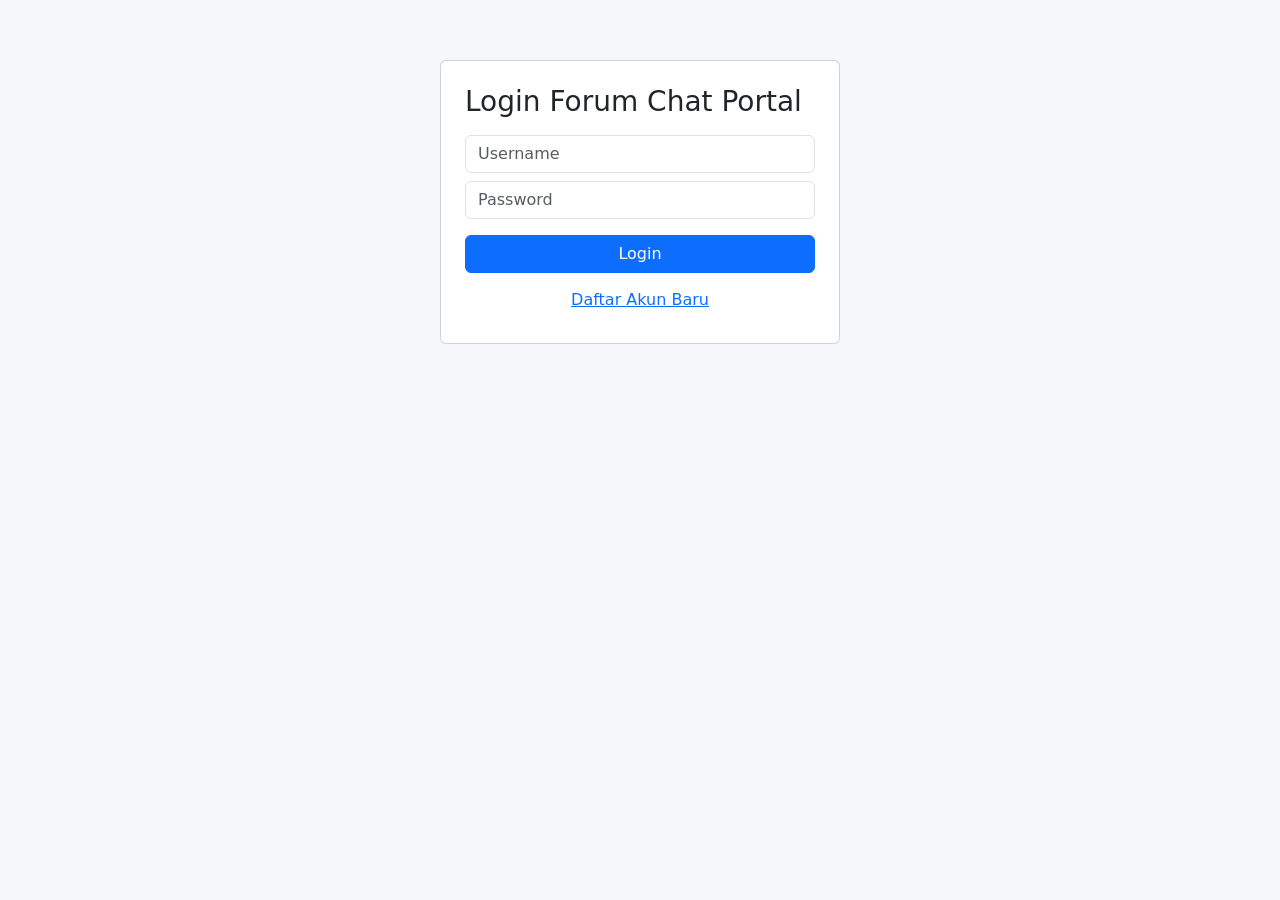
==== index.html @ 5ca91138 "Update index.html" ====
<!DOCTYPE html>
<html lang="id">
<head>
  <meta charset="UTF-8">
  <meta name="viewport" content="width=device-width,initial-scale=1.0">
  <title>Forum Chat Portal</title>
  <link rel="stylesheet" href="https://cdn.jsdelivr.net/npm/bootstrap@5.3.0/dist/css/bootstrap.min.css">
  <link rel="stylesheet" href="styles.css">
  <style>
    body { background: #f5f7fa; }
    .container { max-width: 900px; margin-top: 30px; }
    #loginPage { max-width: 400px; margin: 60px auto; }
    #calendar { max-width: 600px; margin: 0 auto 2rem; }
    #pendingUsersList li { font-size: 1rem; }
    #registerModal {
      position:fixed; top:0; left:0; width:100vw; height:100vh; background:#0008; z-index:2000; display:none;
      align-items:center; justify-content:center;
    }
    #registerModal .modal-content {
      max-width:350px; margin:auto; padding:2rem; background:#fff; border-radius:0.5rem; box-shadow:0 4px 16px #3334;
    }
    .d-none { display: none !important; }
    /* Custom tab look */
    .nav-tabs {
      background: #fff;
      border-radius: 0.5rem 0.5rem 0 0;
      box-shadow: 0 2px 8px #0001;
    }
    .nav-tabs .nav-link {
      color: #495057;
      transition: background 0.2s, color 0.2s;
      font-weight: 500;
    }
    .nav-tabs .nav-link.active {
      color: #0d6efd;
      background: #f8f9fa;
      border-bottom: 2px solid #0d6efd;
    }
    .nav-tabs .nav-link:hover {
      color: #0a58ca;
      background: #f1f3f5;
    }
    @media (max-width: 768px) {
      .nav-tabs {
        overflow-x: auto;
        flex-wrap: nowrap;
      }
      .nav-tabs .nav-item {
        flex: 1 0 auto;
      }
    }
  </style>
</head>
<body>
  <!-- Login page -->
  <div id="loginPage" class="card p-4" style="display:none;">
    <h3 class="mb-3">Login Forum Chat Portal</h3>
    <input type="text" id="username" class="form-control mb-2" placeholder="Username">
    <input type="password" id="password" class="form-control mb-3" placeholder="Password">
    <button class="btn btn-primary w-100" onclick="doLogin()">Login</button>
    <button class="btn btn-link w-100 mt-2" onclick="showRegisterModal()">Daftar Akun Baru</button>
  </div>

  <!-- Main app -->
  <div id="mainApp" class="container card p-4" style="display:none;">
    <ul class="nav nav-tabs mb-3" id="mainTab" role="tablist">
      <li class="nav-item" role="presentation">
        <button class="nav-link active" id="dashboard-tab" data-bs-toggle="tab" type="button" role="tab" aria-controls="dashboard" aria-selected="true" onclick="showTab('dashboard', event)">Dashboard</button>
      </li>
      <li class="nav-item" role="presentation">
        <button class="nav-link" id="forumchat-tab" data-bs-toggle="tab" type="button" role="tab" aria-controls="forumchat" aria-selected="false" onclick="showTab('forumchat', event)">Forum Chat</button>
      </li>
      <li class="nav-item" role="presentation">
        <button class="nav-link" id="matkul-tab" data-bs-toggle="tab" type="button" role="tab" aria-controls="matkul" aria-selected="false" onclick="showTab('matkul', event)">Mata Kuliah</button>
      </li>
      <li class="nav-item" role="presentation">
        <button class="nav-link" id="jadwalkalender-tab" data-bs-toggle="tab" type="button" role="tab" aria-controls="jadwalkalender" aria-selected="false" onclick="showTab('jadwalkalender', event)">Jadwal & Kalender</button>
      </li>
      <li class="nav-item" role="presentation">
        <button class="nav-link" id="nilai-tab" data-bs-toggle="tab" type="button" role="tab" aria-controls="nilai" aria-selected="false" onclick="showTab('nilai', event)">Nilai</button>
      </li>
      <li class="nav-item" role="presentation">
        <button class="nav-link" id="tugas-tab" data-bs-toggle="tab" type="button" role="tab" aria-controls="tugas" aria-selected="false" onclick="showTab('tugas', event)">Tugas</button>
      </li>
      <li class="nav-item" role="presentation">
        <button class="nav-link" id="catatan-tab" data-bs-toggle="tab" type="button" role="tab" aria-controls="catatan" aria-selected="false" onclick="showTab('catatan', event)">Catatan</button>
      </li>
      <li class="nav-item" role="presentation">
        <button class="nav-link" id="profil-tab" data-bs-toggle="tab" type="button" role="tab" aria-controls="profil" aria-selected="false" onclick="showTab('profil', event)">Profil</button>
      </li>
      <li class="nav-item" role="presentation">
        <button class="nav-link" id="verifTabBtn" style="display:none;" data-bs-toggle="tab" type="button" role="tab" aria-controls="verifakun" aria-selected="false" onclick="showTab('verifakun', event)">Verif Akun</button>
      </li>
      <li class="nav-item ms-auto" role="presentation">
        <button class="nav-link text-danger" onclick="logout()">Logout</button>
      </li>
    </ul>

    <div id="dashboard" class="tab-section tab-active">
      <h4>Selamat Datang di Forum Chat Portal</h4>
      <div id="pendingNotif" style="margin-bottom:10px;"></div>
      <textarea id="dashboardInput" class="form-control mb-2" rows="2" placeholder="Catatan singkat..."></textarea>
      <button class="btn btn-secondary btn-sm" onclick="simpanText('dashboardInput')">Simpan</button>
    </div>

    <div id="forumchat" class="tab-section">
      <h4>Forum Chat</h4>
      <div id="chatBox" class="border rounded p-2 mb-2" style="height:250px; overflow-y:auto; background:#fff;"></div>
      <textarea id="chatInput" class="form-control mb-2" rows="2" placeholder="Ketik pesan..."></textarea>
      <button class="btn btn-primary btn-sm" onclick="kirimPesanChat()">Kirim</button>
    </div>

    <div id="matkul" class="tab-section">
      <h4>Daftar Mata Kuliah</h4>
      <table id="tabel-matkul" class="table table-striped">
        <thead><tr><th>Nama Mata Kuliah</th><th>Dosen</th><th>Aksi</th></tr></thead>
        <tbody></tbody>
      </table>
      <button class="btn btn-success btn-sm" onclick="tambahBarisManual('tabel-matkul')">Tambah Baris</button>
      <button class="btn btn-secondary btn-sm" onclick="simpanTabel('tabel-matkul')">Simpan</button>
    </div>

    <div id="jadwalkalender" class="tab-section">
      <h4>Jadwal & Kalender Kegiatan</h4>
      <div id="calendar"></div>
      <hr/>
      <h5 class="mt-4 mb-2">Tabel Jadwal Mingguan</h5>
      <table id="tabel-jadwal" class="table table-striped mb-2">
        <thead><tr><th>Hari</th><th>Jam</th><th>Matkul</th><th>Kelas</th><th>Aksi</th></tr></thead>
        <tbody></tbody>
      </table>
      <button class="btn btn-success btn-sm" onclick="tambahBarisManual('tabel-jadwal')">Tambah Baris</button>
      <button class="btn btn-secondary btn-sm" onclick="simpanTabel('tabel-jadwal')">Simpan Jadwal</button>
    </div>

    <div id="nilai" class="tab-section">
      <h4>Nilai</h4>
      <table id="tabel-nilai" class="table table-striped">
        <thead><tr><th>Matkul</th><th>Nilai</th><th>Aksi</th></tr></thead>
        <tbody></tbody>
      </table>
      <button class="btn btn-success btn-sm" onclick="tambahBarisManual('tabel-nilai')">Tambah Baris</button>
      <button class="btn btn-secondary btn-sm" onclick="simpanTabel('tabel-nilai')">Simpan</button>
    </div>

    <div id="tugas" class="tab-section">
      <h4>Daftar Tugas</h4>
      <table id="tabel-tugas" class="table table-striped">
        <thead><tr><th>Judul</th><th>Tenggat</th><th>Status</th><th>Aksi</th></tr></thead>
        <tbody></tbody>
      </table>
      <button class="btn btn-success btn-sm" onclick="tambahBarisManualTugas()">Tambah Baris</button>
      <button class="btn btn-secondary btn-sm" onclick="simpanTabelTugas()">Simpan</button>
    </div>

    <div id="catatan" class="tab-section">
      <h4>Catatan Pribadi</h4>
      <ul id="listCatatan" class="list-group mb-2"></ul>
      <textarea id="catatanInput" class="form-control mb-2" rows="2" placeholder="Tulis catatan..."></textarea>
      <button class="btn btn-primary btn-sm" onclick="simpanCatatan()">Simpan Catatan</button>
    </div>

    <div id="profil" class="tab-section">
      <h4>Profil</h4>
      <img id="fotoPreview" src="https://ui-avatars.com/api/?name=User" class="mb-2">
      <input type="file" id="fotoInput" accept="image/*" onchange="uploadFoto()" class="form-control d-none">
      <button id="editFotoBtn" class="btn btn-secondary btn-sm mb-2" onclick="editFoto()">Ubah Foto</button>
      <table id="profilTable" class="table">
        <tr><td>Nama</td><td contenteditable="true"></td></tr>
        <tr><td>Email</td><td contenteditable="true"></td></tr>
        <tr><td>No. HP</td><td contenteditable="true"></td></tr>
        <tr><td>Alamat</td><td contenteditable="true"></td></tr>
      </table>
      <button class="btn btn-secondary btn-sm" onclick="simpanProfil()">Simpan Profil</button>
    </div>

    <div id="verifakun" class="tab-section" style="display:none;">
      <h4>Verifikasi Akun Pending</h4>
      <ul id="pendingUsersList" class="list-group"></ul>
    </div>
  </div>

  <!-- Modal Daftar -->
  <div id="registerModal" style="display:none;">
    <div class="modal-content">
      <h5 class="mb-3">Daftar Akun Baru</h5>
      <input type="text" id="regUsername" class="form-control mb-2" placeholder="Username">
      <input type="password" id="regPassword" class="form-control mb-2" placeholder="Password">
      <input type="text" id="regNama" class="form-control mb-3" placeholder="Nama Lengkap">
      <button class="btn btn-primary w-100 mb-2" onclick="registerAccount()">Daftar</button>
      <button class="btn btn-link w-100" onclick="hideRegisterModal()">Batal</button>
    </div>
  </div>

  <!-- Firebase & JS -->
  <script src="https://www.gstatic.com/firebasejs/8.10.1/firebase-app.js"></script>
  <script src="https://www.gstatic.com/firebasejs/8.10.1/firebase-database.js"></script>
  <script src="https://cdn.jsdelivr.net/npm/fullcalendar@6.1.9/index.global.min.js"></script>
  <script>
    // Konfigurasi Firebase dari kamu
    const firebaseConfig = {
      apiKey: "AIzaSyAeC2wlPafry-qaaPF0xvjOtoT7UhYarGg",
      authDomain: "forumchatportal.firebaseapp.com",
      databaseURL: "https://forumchatportal-default-rtdb.asia-southeast1.firebasedatabase.app",
      projectId: "forumchatportal",
      storageBucket: "forumchatportal.appspot.com",
      messagingSenderId: "827734259506",
      appId: "1:827734259506:web:5e8a59ff4cc28f32a3892b",
      measurementId: "G-V7SR8JG4TW"
    };
    firebase.initializeApp(firebaseConfig);
    window.db = firebase.database();
  </script>
  <script src="app.js"></script>
</body>
</html>
---- styles.css ----
.tab-section { display: none; }
.tab-active { display: block; }
textarea { width: 100%; height: 150px; }
.hapus-btn { cursor: pointer; color: red; font-weight: bold; }
#fotoPreview {
  width: 150px; height: 150px; object-fit: cover;
  border-radius: 50%; border: 2px solid #ccc;
}
/* Tambahan style tombol kolom */
.d-flex.gap-2 > .btn { min-width: 120px; }
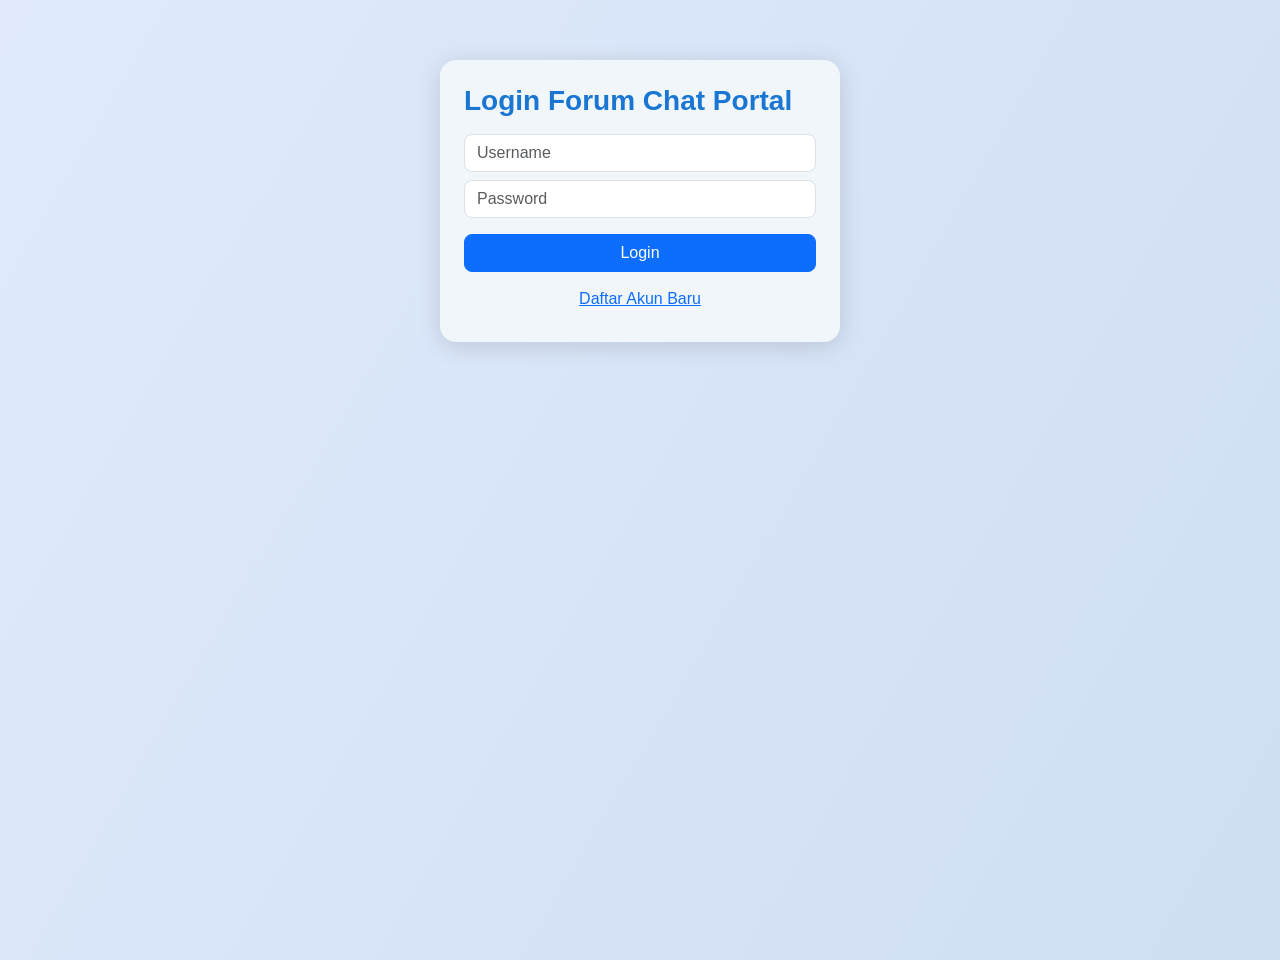
==== commit 207ee300: "Update index.html" ====
--- a/index.html
+++ b/index.html
@@ -6,50 +6,7 @@
   <title>Forum Chat Portal</title>
   <link rel="stylesheet" href="https://cdn.jsdelivr.net/npm/bootstrap@5.3.0/dist/css/bootstrap.min.css">
   <link rel="stylesheet" href="styles.css">
-  <style>
-    body { background: #f5f7fa; }
-    .container { max-width: 900px; margin-top: 30px; }
-    #loginPage { max-width: 400px; margin: 60px auto; }
-    #calendar { max-width: 600px; margin: 0 auto 2rem; }
-    #pendingUsersList li { font-size: 1rem; }
-    #registerModal {
-      position:fixed; top:0; left:0; width:100vw; height:100vh; background:#0008; z-index:2000; display:none;
-      align-items:center; justify-content:center;
-    }
-    #registerModal .modal-content {
-      max-width:350px; margin:auto; padding:2rem; background:#fff; border-radius:0.5rem; box-shadow:0 4px 16px #3334;
-    }
-    .d-none { display: none !important; }
-    /* Custom tab look */
-    .nav-tabs {
-      background: #fff;
-      border-radius: 0.5rem 0.5rem 0 0;
-      box-shadow: 0 2px 8px #0001;
-    }
-    .nav-tabs .nav-link {
-      color: #495057;
-      transition: background 0.2s, color 0.2s;
-      font-weight: 500;
-    }
-    .nav-tabs .nav-link.active {
-      color: #0d6efd;
-      background: #f8f9fa;
-      border-bottom: 2px solid #0d6efd;
-    }
-    .nav-tabs .nav-link:hover {
-      color: #0a58ca;
-      background: #f1f3f5;
-    }
-    @media (max-width: 768px) {
-      .nav-tabs {
-        overflow-x: auto;
-        flex-wrap: nowrap;
-      }
-      .nav-tabs .nav-item {
-        flex: 1 0 auto;
-      }
-    }
-  </style>
+  <link rel="manifest" href="manifest.json">
 </head>
 <body>
   <!-- Login page -->
@@ -63,6 +20,7 @@
 
   <!-- Main app -->
   <div id="mainApp" class="container card p-4" style="display:none;">
+    <!-- Modern horizontal nav-tabs -->
     <ul class="nav nav-tabs mb-3" id="mainTab" role="tablist">
       <li class="nav-item" role="presentation">
         <button class="nav-link active" id="dashboard-tab" data-bs-toggle="tab" type="button" role="tab" aria-controls="dashboard" aria-selected="true" onclick="showTab('dashboard', event)">Dashboard</button>
@@ -74,13 +32,16 @@
         <button class="nav-link" id="matkul-tab" data-bs-toggle="tab" type="button" role="tab" aria-controls="matkul" aria-selected="false" onclick="showTab('matkul', event)">Mata Kuliah</button>
       </li>
       <li class="nav-item" role="presentation">
-        <button class="nav-link" id="jadwalkalender-tab" data-bs-toggle="tab" type="button" role="tab" aria-controls="jadwalkalender" aria-selected="false" onclick="showTab('jadwalkalender', event)">Jadwal & Kalender</button>
+        <button class="nav-link" id="jadwal-tab" data-bs-toggle="tab" type="button" role="tab" aria-controls="jadwal" aria-selected="false" onclick="showTab('jadwal', event)">Jadwal</button>
       </li>
       <li class="nav-item" role="presentation">
         <button class="nav-link" id="nilai-tab" data-bs-toggle="tab" type="button" role="tab" aria-controls="nilai" aria-selected="false" onclick="showTab('nilai', event)">Nilai</button>
       </li>
       <li class="nav-item" role="presentation">
         <button class="nav-link" id="tugas-tab" data-bs-toggle="tab" type="button" role="tab" aria-controls="tugas" aria-selected="false" onclick="showTab('tugas', event)">Tugas</button>
+      </li>
+      <li class="nav-item" role="presentation">
+        <button class="nav-link" id="kalender-tab" data-bs-toggle="tab" type="button" role="tab" aria-controls="kalender" aria-selected="false" onclick="showTab('kalender', event)">Kalender</button>
       </li>
       <li class="nav-item" role="presentation">
         <button class="nav-link" id="catatan-tab" data-bs-toggle="tab" type="button" role="tab" aria-controls="catatan" aria-selected="false" onclick="showTab('catatan', event)">Catatan</button>
@@ -98,7 +59,6 @@
 
     <div id="dashboard" class="tab-section tab-active">
       <h4>Selamat Datang di Forum Chat Portal</h4>
-      <div id="pendingNotif" style="margin-bottom:10px;"></div>
       <textarea id="dashboardInput" class="form-control mb-2" rows="2" placeholder="Catatan singkat..."></textarea>
       <button class="btn btn-secondary btn-sm" onclick="simpanText('dashboardInput')">Simpan</button>
     </div>
@@ -108,6 +68,9 @@
       <div id="chatBox" class="border rounded p-2 mb-2" style="height:250px; overflow-y:auto; background:#fff;"></div>
       <textarea id="chatInput" class="form-control mb-2" rows="2" placeholder="Ketik pesan..."></textarea>
       <button class="btn btn-primary btn-sm" onclick="kirimPesanChat()">Kirim</button>
+      <button class="nav-link" id="forumchat-tab" data-bs-toggle="tab" type="button" role="tab" aria-controls="forumchat" aria-selected="false" onclick="showTab('forumchat', event)">
+      <span id="notifBadge" class="badge bg-danger ms-1 d-none">●</span>
+      </button>
     </div>
 
     <div id="matkul" class="tab-section">
@@ -120,17 +83,14 @@
       <button class="btn btn-secondary btn-sm" onclick="simpanTabel('tabel-matkul')">Simpan</button>
     </div>
 
-    <div id="jadwalkalender" class="tab-section">
-      <h4>Jadwal & Kalender Kegiatan</h4>
-      <div id="calendar"></div>
-      <hr/>
-      <h5 class="mt-4 mb-2">Tabel Jadwal Mingguan</h5>
-      <table id="tabel-jadwal" class="table table-striped mb-2">
+    <div id="jadwal" class="tab-section">
+      <h4>Jadwal Kuliah</h4>
+      <table id="tabel-jadwal" class="table table-striped">
         <thead><tr><th>Hari</th><th>Jam</th><th>Matkul</th><th>Kelas</th><th>Aksi</th></tr></thead>
         <tbody></tbody>
       </table>
       <button class="btn btn-success btn-sm" onclick="tambahBarisManual('tabel-jadwal')">Tambah Baris</button>
-      <button class="btn btn-secondary btn-sm" onclick="simpanTabel('tabel-jadwal')">Simpan Jadwal</button>
+      <button class="btn btn-secondary btn-sm" onclick="simpanTabel('tabel-jadwal')">Simpan</button>
     </div>
 
     <div id="nilai" class="tab-section">
@@ -151,6 +111,11 @@
       </table>
       <button class="btn btn-success btn-sm" onclick="tambahBarisManualTugas()">Tambah Baris</button>
       <button class="btn btn-secondary btn-sm" onclick="simpanTabelTugas()">Simpan</button>
+    </div>
+
+    <div id="kalender" class="tab-section">
+      <h4>Kalender Kegiatan</h4>
+      <div id="calendar"></div>
     </div>
 
     <div id="catatan" class="tab-section">
@@ -197,7 +162,7 @@
   <script src="https://www.gstatic.com/firebasejs/8.10.1/firebase-database.js"></script>
   <script src="https://cdn.jsdelivr.net/npm/fullcalendar@6.1.9/index.global.min.js"></script>
   <script>
-    // Konfigurasi Firebase dari kamu
+    // Konfigurasi Firebase dari saya
     const firebaseConfig = {
       apiKey: "AIzaSyAeC2wlPafry-qaaPF0xvjOtoT7UhYarGg",
       authDomain: "forumchatportal.firebaseapp.com",
@@ -212,5 +177,18 @@
     window.db = firebase.database();
   </script>
   <script src="app.js"></script>
+  <script>
+if ('serviceWorker' in navigator) {
+  window.addEventListener('load', function() {
+    navigator.serviceWorker.register('/webportal/sw.js')
+      .then(function(reg) {
+        console.log('Service Worker registered! Scope:', reg.scope);
+      })
+      .catch(function(err) {
+        console.error('Service Worker registration failed:', err);
+      });
+  });
+}
+</script>
 </body>
 </html>
--- a/styles.css
+++ b/styles.css
@@ -1,10 +1,201 @@
+/* --- BASED ON EXISTING STYLES --- */
 .tab-section { display: none; }
-.tab-active { display: block; }
+.tab-section.tab-active { display: block; }
 textarea { width: 100%; height: 150px; }
-.hapus-btn { cursor: pointer; color: red; font-weight: bold; }
+.hapus-btn {
+  cursor: pointer;
+  color: #e63946;
+  font-weight: bold;
+  background: none;
+  border: none;
+  transition: color 0.2s;
+}
+.hapus-btn:hover {
+  color: #b5171a;
+  text-decoration: underline;
+}
 #fotoPreview {
-  width: 150px; height: 150px; object-fit: cover;
-  border-radius: 50%; border: 2px solid #ccc;
-}
-/* Tambahan style tombol kolom */
+  width: 150px;
+  height: 150px;
+  object-fit: cover;
+  border-radius: 50%;
+  border: 3px solid #7fc8f8;
+  box-shadow: 0 2px 12px #0002;
+  background: #f8fafc;
+}
 .d-flex.gap-2 > .btn { min-width: 120px; }
+
+/* --- PROFESSIONAL & MODERN ENHANCEMENTS --- */
+
+/* Body & Container */
+body {
+  background: linear-gradient(120deg, #e0eafc 0%, #cfdef3 100%);
+  min-height: 100vh;
+  font-family: 'Segoe UI', 'Montserrat', Arial, sans-serif;
+  color: #2d3548;
+}
+.container {
+  max-width: 900px;
+  margin-top: 40px;
+  box-shadow: 0 4px 24px #0001;
+  border-radius: 1rem;
+  background: #fff;
+}
+
+/* Login Page Card */
+#loginPage {
+  max-width: 400px;
+  margin: 60px auto;
+  border-radius: 1rem;
+  box-shadow: 0 4px 24px #0002;
+  background: #f1f6fb;
+  border: none;
+}
+#loginPage h3 {
+  font-weight: 700;
+  color: #1976d2;
+}
+#loginPage input,
+#loginPage button {
+  border-radius: 0.5rem;
+}
+
+/* Dashboard Welcome */
+#dashboard h4 {
+  color: #1976d2;
+  font-weight: 700;
+  letter-spacing: 0.5px;
+  margin-bottom: 1.2rem;
+}
+
+/* Nav Tabs Modern */
+.nav-tabs {
+  background: #fff;
+  border-radius: 1rem 1rem 0 0;
+  box-shadow: 0 2px 8px #0001;
+  padding: 0 0.25rem;
+  border-bottom: none;
+}
+.nav-tabs .nav-link {
+  color: #3a405a;
+  transition: background 0.22s, color 0.22s;
+  font-weight: 500;
+  border: none;
+  border-radius: 0.5rem 0.5rem 0 0;
+  margin-right: 0.2rem;
+  letter-spacing: 0.02em;
+}
+.nav-tabs .nav-link.active {
+  color: #1565c0;
+  background: linear-gradient(90deg, #f0f4fa 70%, #e3f2fd 100%);
+  border-bottom: 3px solid #1976d2;
+  font-weight: 700;
+}
+.nav-tabs .nav-link:hover:not(.active) {
+  color: #0a58ca;
+  background: #f1f3f5;
+}
+
+@media (max-width: 768px) {
+  .nav-tabs {
+    overflow-x: auto;
+    flex-wrap: nowrap;
+    padding-bottom: 0.2rem;
+  }
+  .nav-tabs .nav-item {
+    flex: 1 0 auto;
+  }
+}
+
+/* Card look for tab-sections */
+.tab-section {
+  background: #f8fbff;
+  border-radius: 0.75rem;
+  padding: 1.5rem 1.2rem 1rem 1.2rem;
+  margin-bottom: 1rem;
+  box-shadow: 0 2px 8px #0001;
+}
+#forumchat .border {
+  background: #fafdff;
+  border-radius: 0.5rem;
+}
+
+/* Table Styles */
+.table {
+  border-radius: 0.5rem;
+  overflow: hidden;
+}
+.table-striped > tbody > tr:nth-of-type(odd) {
+  background: #f5f7fa;
+}
+.table th {
+  background: #e3f2fd;
+  color: #1677c5;
+  font-weight: 600;
+  border-bottom: 2px solid #b6d9fa;
+}
+.table td, .table th {
+  vertical-align: middle;
+  border-top: none;
+}
+.table .btn {
+  border-radius: 0.35rem;
+}
+
+/* Kalender & Catatan */
+#calendar {
+  max-width: 600px;
+  margin: 0 auto 2rem;
+  background: #fafdff;
+  border-radius: 0.75rem;
+  box-shadow: 0 2px 8px #0001;
+  padding: 1rem;
+}
+#catatanInput, #dashboardInput {
+  background: #f0f7ff;
+}
+
+/* Register Modal */
+#registerModal {
+  position:fixed; top:0; left:0; width:100vw; height:100vh; background:#0008; z-index:2000; display:none;
+  align-items:center; justify-content:center;
+}
+#registerModal .modal-content {
+  max-width:350px; margin:auto; padding:2rem; background:#fff; border-radius:0.75rem; box-shadow:0 4px 24px #3334;
+  border: none;
+}
+
+/* Status Badge */
+.status-badge {
+  display: inline-block;
+  padding: 0.25em 0.8em;
+  border-radius: 1em;
+  font-size: 0.9em;
+  color: #fff;
+  background: linear-gradient(90deg,#65b96b 60%,#389e4a 100%);
+  font-weight: 500;
+}
+
+/* Utility */
+.d-none { display: none !important; }
+#pendingUsersList li { font-size: 1rem; }
+
+/* Animasi sederhana */
+@keyframes fadein {
+  from { opacity: 0; transform: translateY(20px);}
+  to { opacity: 1; transform: translateY(0);}
+}
+.tab-section, #loginPage, #registerModal .modal-content {
+  animation: fadein 0.5s;
+}
+
+/* Scrollbar modern */
+::-webkit-scrollbar {
+  width: 8px;
+  background: #e3f2fd;
+  border-radius: 8px;
+}
+::-webkit-scrollbar-thumb {
+  background: #b5cde7;
+  border-radius: 8px;
+}
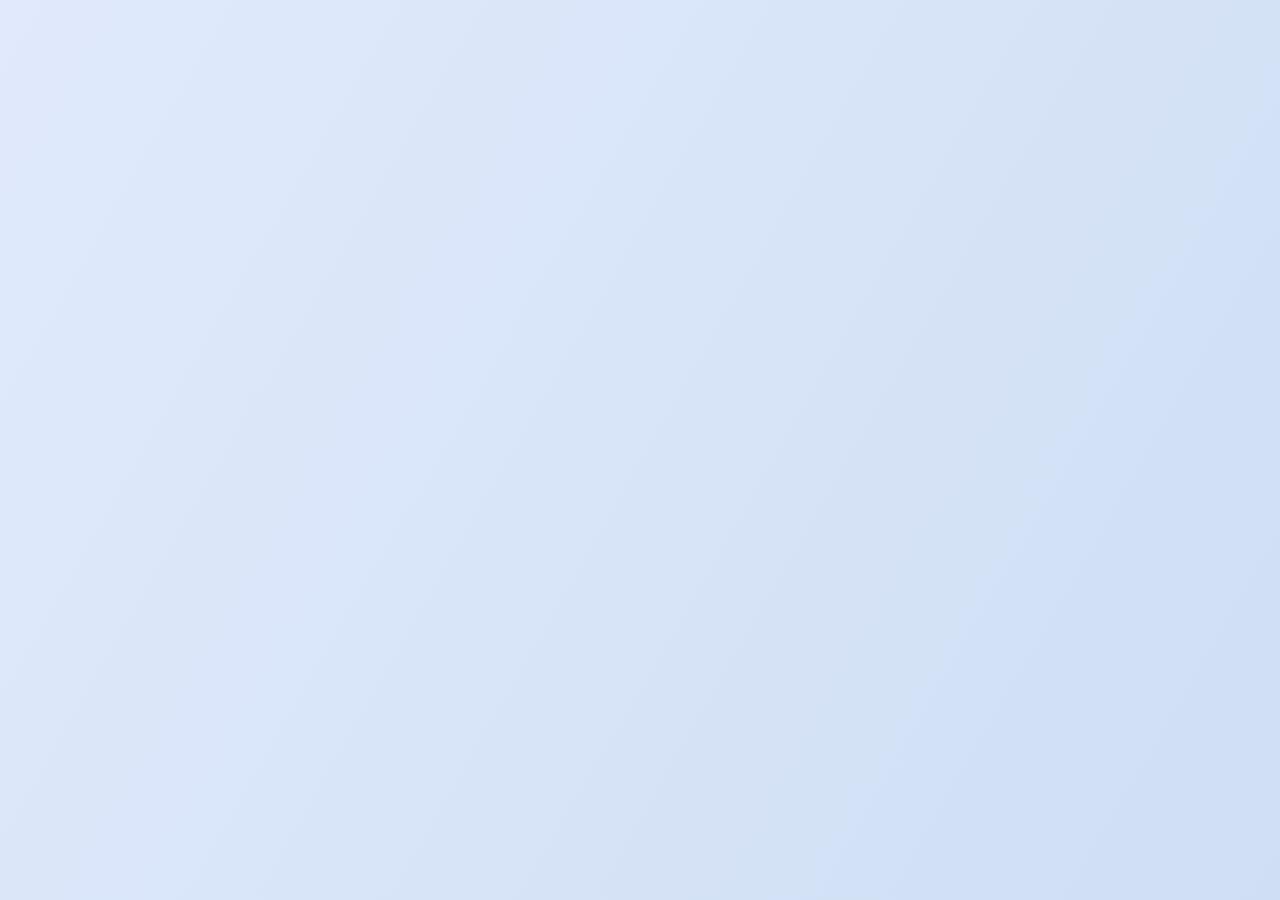
==== commit af71a282: "Update index.html" ====
--- a/index.html
+++ b/index.html
@@ -26,7 +26,9 @@
         <button class="nav-link active" id="dashboard-tab" data-bs-toggle="tab" type="button" role="tab" aria-controls="dashboard" aria-selected="true" onclick="showTab('dashboard', event)">Dashboard</button>
       </li>
       <li class="nav-item" role="presentation">
-        <button class="nav-link" id="forumchat-tab" data-bs-toggle="tab" type="button" role="tab" aria-controls="forumchat" aria-selected="false" onclick="showTab('forumchat', event)">Forum Chat</button>
+        <button class="nav-link" id="forumchat-tab" data-bs-toggle="tab" type="button" role="tab" aria-controls="forumchat" aria-selected="false" onclick="showTab('forumchat', event)">
+  Forum Chat <span id="notifBadge" class="badge bg-danger ms-1 d-none">●</span>
+</button>
       </li>
       <li class="nav-item" role="presentation">
         <button class="nav-link" id="matkul-tab" data-bs-toggle="tab" type="button" role="tab" aria-controls="matkul" aria-selected="false" onclick="showTab('matkul', event)">Mata Kuliah</button>
@@ -68,9 +70,6 @@
       <div id="chatBox" class="border rounded p-2 mb-2" style="height:250px; overflow-y:auto; background:#fff;"></div>
       <textarea id="chatInput" class="form-control mb-2" rows="2" placeholder="Ketik pesan..."></textarea>
       <button class="btn btn-primary btn-sm" onclick="kirimPesanChat()">Kirim</button>
-      <button class="nav-link" id="forumchat-tab" data-bs-toggle="tab" type="button" role="tab" aria-controls="forumchat" aria-selected="false" onclick="showTab('forumchat', event)">
-      <span id="notifBadge" class="badge bg-danger ms-1 d-none">●</span>
-      </button>
     </div>
 
     <div id="matkul" class="tab-section">
--- a/styles.css
+++ b/styles.css
@@ -199,3 +199,12 @@
   background: #b5cde7;
   border-radius: 8px;
 }
+#notifBadge {
+  font-size: 1.1em;
+  vertical-align: middle;
+  margin-left: 2px;
+  padding: 0.1em 0.3em;
+  background: #e63946;
+  border-radius: 50%;
+  color: #fff;
+}
